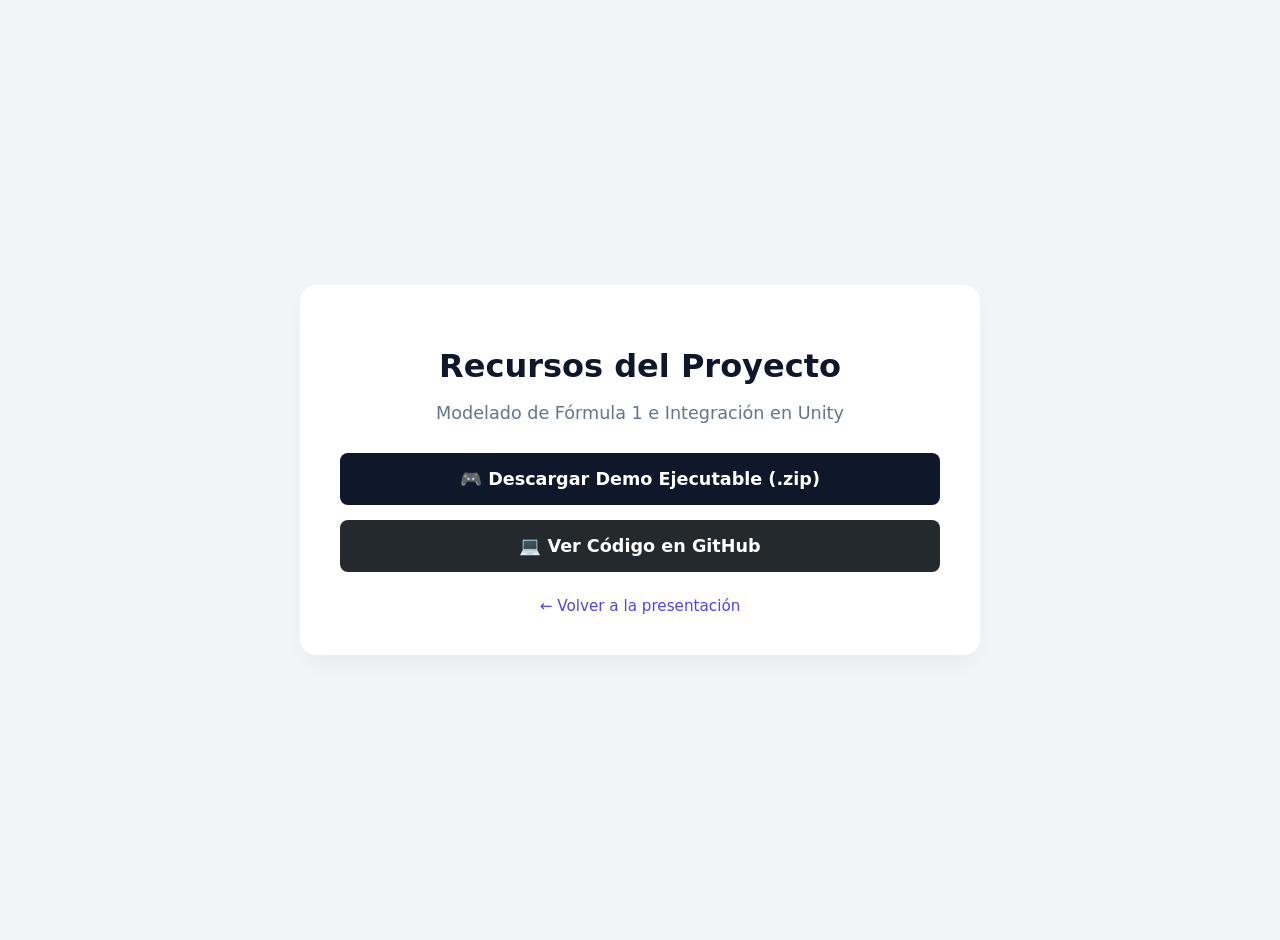
==== enlaces.html @ 0bba2c7c "Add files via upload" ====
<!DOCTYPE html>
<html lang="es">
<head>
    <meta charset="UTF-8">
    <meta name="viewport" content="width=device-width, initial-scale=1.0">
    <title>Descargas y Recursos - TFG</title>
    <link rel="icon" type="image/png" href="imagenes/F1_casi.png">
    <style>
        :root {
            --bg-color: #f3f4f6;
            --slide-bg: #ffffff;
            --primary-color: #0f172a;
            --accent-color: #4f46e5;
            --text-muted: #64748b;
            --border-color: #e2e8f0;
        }

        body {
            font-family: 'Segoe UI', system-ui, -apple-system, sans-serif;
            background-color: var(--bg-color);
            color: var(--primary-color);
            min-height: 100vh;
            display: flex;
            justify-content: center;
            align-items: center;
            padding: 20px;
            margin: 0;
        }

        .download-card {
            max-width: 600px;
            width: 100%;
            background: var(--slide-bg);
            padding: 40px;
            border-radius: 16px;
            box-shadow: 0 10px 25px -5px rgba(0,0,0,0.05);
            text-align: center;
        }

        h1 {
            font-size: 2rem;
            margin-bottom: 10px;
            color: var(--primary-color);
        }

        .subtitle {
            color: var(--text-muted);
            margin-bottom: 30px;
            font-size: 1.1rem;
        }

        .btn-container {
            display: flex;
            flex-direction: column;
            gap: 15px;
        }

        .download-btn {
            display: flex;
            align-items: center;
            justify-content: center;
            gap: 12px;
            padding: 16px;
            border-radius: 8px;
            font-size: 1.1rem;
            font-weight: 600;
            text-decoration: none;
            transition: transform 0.2s, background-color 0.2s;
        }

        .btn-demo {
            background-color: var(--primary-color);
            color: white;
        }

        .btn-demo:hover {
            background-color: #1e293b;
            transform: translateY(-2px);
        }

        .btn-github {
            background-color: #24292e; /* Color oficial corporativo de GitHub */
            color: white;
        }

        .btn-github:hover {
            background-color: #2f363d;
            transform: translateY(-2px);
        }

        .back-link {
            display: inline-block;
            margin-top: 25px;
            color: var(--accent-color);
            text-decoration: none;
            font-size: 0.95rem;
            font-weight: 500;
        }

        .back-link:hover {
            text-decoration: underline;
        }

        /* Responsive para móviles */
        @media (max-width: 480px) {
            .download-card { padding: 25px 20px; }
            h1 { font-size: 1.6rem; }
        }
    </style>
</head>
<body>

    <div class="download-card">
        <h1>Recursos del Proyecto</h1>
        <p class="subtitle">Modelado de Fórmula 1 e Integración en Unity</p>
        
        <div class="btn-container">
            <a href="https://drive.google.com/file/d/1ujfuJdSvUtyh2Qdx06MRpclSZCAPOJ8X/view?usp=sharing" class="download-btn btn-demo" download>
                🎮 Descargar Demo Ejecutable (.zip)
            </a>

            <a href="https://jama58jma.github.io/defensa_TFG/" target="_blank" class="download-btn btn-github">
                💻 Ver Código en GitHub
            </a>
        </div>

        <a href="javascript:window.close();" class="back-link">← Volver a la presentación</a>
    </div>

</body>
</html>
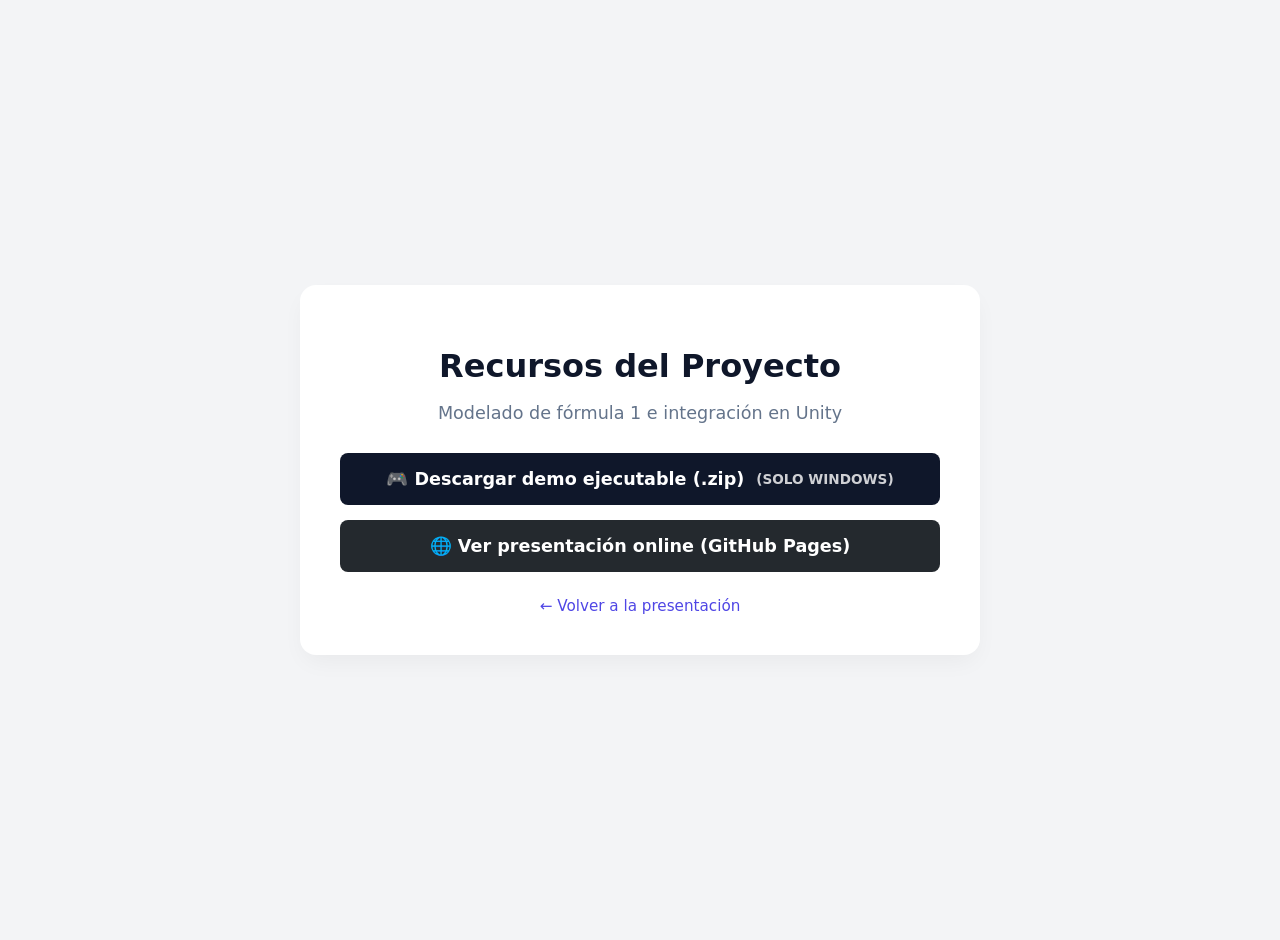
==== commit 0701bb91: "Add files via upload" ====
--- a/enlaces.html
+++ b/enlaces.html
@@ -112,15 +112,15 @@
 
     <div class="download-card">
         <h1>Recursos del Proyecto</h1>
-        <p class="subtitle">Modelado de Fórmula 1 e Integración en Unity</p>
+        <p class="subtitle">Modelado de fórmula 1 e integración en Unity</p>
         
         <div class="btn-container">
-            <a href="https://drive.google.com/file/d/1ujfuJdSvUtyh2Qdx06MRpclSZCAPOJ8X/view?usp=sharing" class="download-btn btn-demo" download>
-                🎮 Descargar Demo Ejecutable (.zip)
+            <a href="https://drive.google.com/file/d/1ujfuJdSvUtyh2Qdx06MRpclSZCAPOJ8X/view?usp=sharing" target="_blank" class="download-btn btn-demo">
+                🎮 Descargar demo ejecutable (.zip) <span style="font-size: 0.85rem; opacity: 0.8;">(SOLO WINDOWS)</span>
             </a>
 
             <a href="https://jama58jma.github.io/defensa_TFG/" target="_blank" class="download-btn btn-github">
-                💻 Ver Código en GitHub
+                🌐 Ver presentación online (GitHub Pages)
             </a>
         </div>
 
